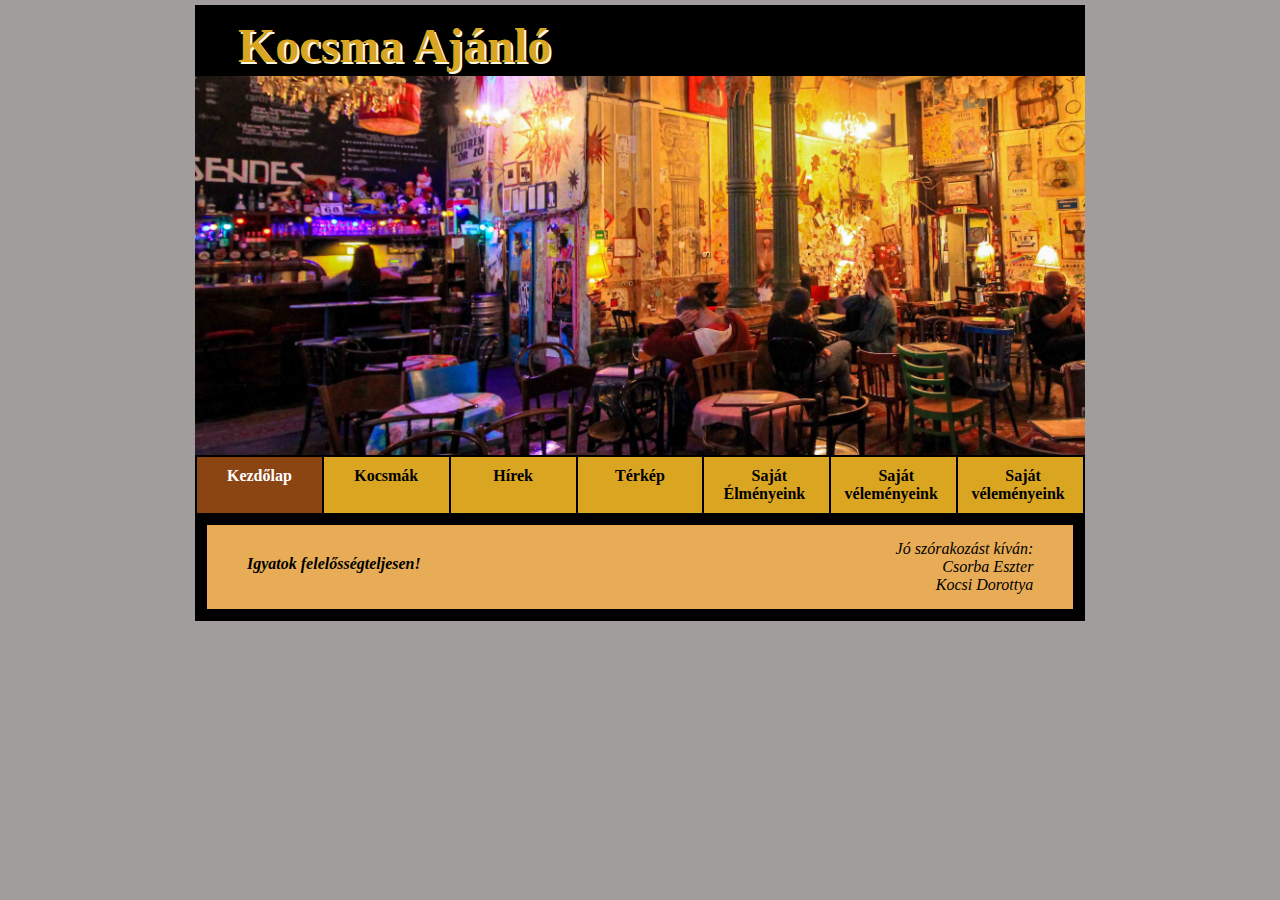
==== ertekeles.html @ 35cf1c26 "szerkesztes" ====
<!DOCTYPE html>
<html lang="en">
<head>
    <meta charset="UTF-8" />
    <meta name="description" content="Kocsma Ajánló" />
    <meta name="keywords" content="kocsma, ajánló, móka, kacagás, társaság, szórakozás" />
    <meta name="author" content="Csorba Eszter, Kocsi Dorottya" />
    <meta name="viewport" content="width=device-width, initial-scale=1.0" />
    <title>Csorba Eszter, Kocsi Dorottya</title>
    <link rel="stylesheet" href="stilus.css" />
    
    <link rel="stylesheet" href="https://cdnjs.cloudflare.com/ajax/libs/font-awesome/4.7.0/css/font-awesome.min.css">
</head>
    <body>
        <main>
            <header>
                <div class="cimKezdolap">
                    
                    <h1>Kocsma Ajánló</h1>
                    
                </div>
                
            </header>

            <nav>
                <ul>
                    <li class="szines">
                        <a href="index.html" class="szines">Kezdőlap</a>
                    </li>
                    <li>
                        <a href="kocsmak.html">Kocsmák</a>
                    </li>
                    <li>
                        <a href="hirek.html">Hírek</a>
                    </li>
                    <li>
                        <a href="terkep.html">Térkép</a>
                    </li>
                    <li>
                        <a href="sajatelmeny.html">Saját Élményeink</a>
                    </li>
                    <li>
                        <a href="foglalas.html">Saját véleményeink</a>
                    </li>
                    <li>
                        <a href="ertekeles.html">Saját véleményeink</a>
                    </li>
                </ul>
            </nav>
            <footer>
                <div class="footerDivje">
                    <div class="footerBD">
                        <p class="footerB">Igyatok felelősségteljesen!</p>
                    </div>
                    <div class="footerJD">
                        <p class="footerJ">Jó szórakozást kíván: </p>
                        <p class="footerJ">Csorba Eszter</p>
                        <p class="footerJ">Kocsi Dorottya</p>
                    </div>
                </div>
            </footer>
    
        </main>
    </body>
    
    </html>
---- stilus.css ----
/* eszti */
/* KEZDŐLAP*/

* {
    margin: 0;
    padding: 0px;
    box-sizing: border-box;

}

body {
    background-size: cover;
}

/*headerhez tartozó: */
header {
    background-image: url("CsendesLetteremVintageBarCafé3.jpg");
    height: 50vh;
    background-size: cover;
    margin: 0px;
    padding: 0%;
}

.cimKezdolap {
    text-align: justify;
    color: #DAA520;
    text-shadow: 2px 2px #FFF8DC;
    background-color: black;
    padding: 3px;
    font-size: 150%;
    margin: 0px;
}

.cimKezdolap h1 {
    padding-left: 40px;
    padding-bottom: 0px;
    margin-bottom: 0px;
    padding-top: 10px;
}

/*menü: */
nav ul {
    list-style-type: none;
    padding: 0;
    margin: 0;
    display: grid;
    grid-template-columns: 1fr 1fr 1fr 1fr 1fr 1fr 1fr;
    border-left: 2px solid black;
    border-bottom: 2px solid black;
    border-top: 2px solid black;
    gap: 0px;
}

nav ul li {
    padding: 10px;
    background-color: #DAA520;
    text-align: center;
    border-right: 2px solid black;
    transition: background-color 0.3s;
}

nav ul a {
    text-decoration: none;
    color: black;
    transition: color 0.3s;
    padding: 5px;
    font-weight: bold;
}

nav li:hover {
    background-color: #8B4513;

}

nav li:hover a {
    color: white;
}

nav li.szines {
    background-color: #8B4513;

}

nav a.szines {
    color: white;
}

/*grid-areak: */
main {
    display: grid;
    grid-template-columns: 4fr 2fr;
    grid-template-areas:
        "h h h"
        "n n n"
        "a a j"
        "f f f";
}

header {
    grid-area: h;
}

article {
    grid-area: a;
}

nav {
    grid-area: n;
}

footer {
    grid-area: f;
}

aside {
    grid-area: j;
}

/* article: */
.figyelem {
    text-align: justify;
    text-align: center;
    background-color: #de4035;
    padding: 10px;
    border-radius: 20px;
    margin-left: 40px;
    margin-right: 40px;
    margin-bottom: 20px;

}

article {
    background-color: black;
    text-align: justify;
    border-left: 2px solid black;
    background-size: cover;

}

.articleDivje {
    background-color: #FFE4C4;
    padding: 20px;
    padding-right: 25px;
    margin-left: 10px;
    margin-top: 10px;
    max-width: 800px;
    
}

.bemutatkozas {
    padding-left: 10px;
    padding-bottom: 20px;
    padding-top: 30px;
    
}
.bemutatkozas p{
    font-style: normal;
}

.bemutatkozasfelsorolas {
    padding-top: 20px;
    list-style-type: circle;
    padding-left: 40px;
    padding-bottom: 30px;

}

.spanBemutFels {
    font-weight: 800;
}

.spanFigyelNe {
    text-decoration: underline;
}
.hogymiert {
    font-style: italic;
}

.bemutatkozasfelsorolas li {
    padding: 4px;
}

/* aside: */
aside {
    background-color: black;
    border-right: 2px solid black;
    padding: 5px;
    max-width: 330px;
    margin: 0 auto;
}

.asideDivje {
    background-color: #e8ac56;
    padding-top: 20px;
    padding-left: 8px;
    padding-right: 8px;
    margin: 3px;

}

.kezdolapKocsmaKep {
    width: 100%;

}
.torlesKezdolap {
    clear: both;
}
.kezdolapKocsmaKepHelye {
    padding-bottom: 10px;
}

.asideDivje ul {
    list-style-type: circle;
    padding-left: 40px;
    padding-bottom: 10px;
}
.asideDivje li {
    padding: 4px;
    font-style: italic;
}

.tablazatosertekeles {
    padding-top: 20px;
    padding-bottom: 36px;
}

/* TÁBLÁZAT: */
table {
    font-size: 80%;
    padding-top: 30px;
    border-collapse: collapse;
    width: 100%;
    color: white;
    margin-top: 25px;
}

td, th {
    border-right: 1px solid white;
    padding: 6px;
    vertical-align: middle;
    text-align: center;

}

th:first-child, td:first-child, tr:first-child th, tr:first-child td {
    background-color: black;
}
th:last-child, td:last-child {
    border-right: none;
}
tr:last-child td {
    border: 2px solid white;
}
tr:first-child {
    border-bottom: 1px solid white;
}

tr:nth-child(even) {
    background-color: rgb(40, 37, 37);
    border-top: 1px solid rgb(40, 37, 37);
    border-bottom: 1px solid rgb(40, 37, 37);
}
tr:nth-child(odd) {
    background-color: rgb(72, 68, 68);
}

/*footer: */
footer {
    background-color: black;
    border-bottom: 2px solid black;
    border-left: 2px solid black;
    border-right: 2px solid black;
}

.footerDivje {
    background-color: #e8ac56;
    margin: 10px;
    color: black;
    overflow: hidden;
}

.footerBD {
    text-align: left;
    padding: 30px 20px 20px 40px;
    float: left;
}
.footerJD {
    padding: 10px;
    text-align: right;
    margin: 5px;
    width: 96%;
}

.footerB {
    font-weight: 800;
    text-decoration: 2px dashed black;
}

/* HÍREK */

.articleHirek {
    background-color: black;
    text-align: justify;
    border-left: 2px solid black;
    background-size: cover;

    margin: 0 auto;

}

.hirekArticleDivje {
    margin: 10px;
    padding: 5px;
    background-image: url("hatterF2.jpg");

}

.hirekCim {
    margin: 0px;
    background-color: #FFE4C4;
    padding: 20px;

}
.hirekCim p {
    text-indent: 50px;
}

.hirekGrid {
    display: grid;
    grid-template-columns: 1fr 1fr;
}

.hir1 {
    border-radius: 2px;
    margin: 30px 20px 30px 20px;
    background-color: #FFE4C4;
    padding: 20px;
    float: left;
    width: 90%;

}
.hir2 {
    border-radius: 2px;
    margin: 30px 20px 30px 20px;
    background-color: #FFE4C4;
    padding: 20px;
    float: right;
    width: 90%;

}
.hir3 {
    border-radius: 2px;
    margin: 30px 20px 30px 20px;
    background-color: #FFE4C4;
    padding: 20px;
    float: left;
    width: 90%;

}
.hir4 {
    border-radius: 2px;
    margin: 30px 20px 30px 20px;
    background-color: #FFE4C4;
    padding: 20px;
    float: right;
    width: 90%;

}
.hir5 {
    border-radius: 2px;
    margin: 30px 20px 30px 20px;
    background-color: #FFE4C4;
    padding: 20px;
    float: left;
    width: 90%;

}
.hir6 {
    border-radius: 2px;
    margin: 30px 20px 30px 20px;
    background-color: #FFE4C4;
    padding: 20px;
    float: right;
    width: 90%;
}

.hir1 h4 {
    text-align: center;
    padding: 5px;
    border: 1px groove black;
    border-radius: 5px;
    background-color: #8B4513;
    color: white;
}
.hir1 p {
    padding-top: 15px;
    text-align: justify;
    font-style: normal;

}

.hirekDatum {
    padding-top: 15px;
    text-align: justify;
}

.hir2 h4 {
    text-align: center;
    padding: 5px;
    border: 1px groove black;
    border-radius: 5px;
    background-color: #8B4513;
    color: white;
}
.hir2 p {
    padding-top: 15px;
    text-align: justify;
    font-style: normal;
}

.hir3 h4 {
    text-align: center;
    padding: 5px;
    border: 1px groove black;
    border-radius: 5px;
    background-color: #8B4513;
    color: white;
}
.hir3 p {
    padding-top: 15px;
    text-align: justify;
    font-style: normal;
}

.hir4 h4 {
    text-align: center;
    padding: 5px;
    border: 1px groove black;
    border-radius: 5px;
    background-color: #8B4513;
    color: white;
}
.hir4 p {
    padding-top: 15px;
    text-align: justify;
    font-style: normal;
}

.hir5 h4 {
    text-align: center;
    padding: 5px;
    border: 1px groove black;
    border-radius: 5px;
    background-color: #8B4513;
    color: white;
}
.hir5 p {
    padding-top: 15px;
    text-align: justify;
    font-style: normal;
}

.hir6 h4 {
    text-align: center;
    padding: 5px;
    border: 1px groove black;
    border-radius: 5px;
    background-color: #8B4513;
    color: white;
}
.hir6 p {
    padding-top: 15px;
    text-align: justify;
    font-style: normal;
}



/* /eszti */


/* dorka */
/* kocsma oldal */

body {
    width: 90%;
    max-width: 900px;
    margin: auto;
    padding: 5px;
    background-color: rgb(162, 157, 157);
    font-family: Cambria, Cochin, Georgia, Times, 'Times New Roman', serif;

}

.kocsma {
    border: 5px solid black;
    margin-top: 15px;
    margin-bottom: 15px;
    padding: 5px;
    overflow-x: auto;
}

.kocsma .kepek {
    display: flex;
    flex-wrap: nowrap;
    justify-content: flex-start;
    gap: 5px;

}

.kocsma .kepek img {
    flex-shrink: 0;
    width: 19.5%;
    height: auto;
}

.kocsma p {
    text-align: left;
    width: 100%;
    padding-top: 5px;
    padding-bottom: 5px;
    margin: 0;
    line-height: 1.5;
    white-space: pre-line;
    padding: 10px;
    font-weight: bold;
    font-style: italic;
    color: white;
}

.kocsma h2 {
    color: white;

}

footer {
    background-color: black;
    border-bottom: 2px solid black;
    border-left: 2px solid black;
    border-right: 2px solid black;
}

.footerDivje {
    background-color: #e8ac56;
    margin: 10px;
    color: black;
    overflow: hidden;
}

.footerBD {
    text-align: left;
    padding: 30px 20px 20px 40px;
    float: left;
}

.footerJD {
    padding: 10px;
    text-align: right;
    margin: 5px;
    width: 96%;
}

.footerB {
    font-weight: 800;
    text-decoration: 2px dashed black;
}


/* terkep */
.terkepArticleDiv {
    margin: 5px;
    padding: 10px;

}

.terkepCim {
    margin: 5px;
    background-color: #FFE4C4;
    padding: 20px;
}

h2 {
    margin-bottom: 5px;
}

p {
    font-style: italic;
}

.terkepHelyek a {
    color: black;
    text-decoration: none;
    font-weight: bold;
}

.magterkep {
    margin: 5px;
    background-color: #FFE4C4;
    padding: 20px;
    transition: background-color 0.3s;
}

.wwclubterkep {
    margin: 5px;
    background-color: #FFE4C4;
    padding: 20px;
    transition: background-color 0.3s;
}

.fahazterkep {
    margin: 5px;
    background-color: #FFE4C4;
    padding: 20px;
    transition: background-color 0.3s;
}

.grundterkep {
    margin: 5px;
    background-color: #FFE4C4;
    padding: 20px;
    transition: background-color 0.3s;
}

.magterkep:hover {
    background-color: #8B4513;
}
.wwclubterkep:hover {
    background-color: #8B4513;
}
.fahazterkep:hover {
    background-color: #8B4513;
}
.grundterkep:hover {
    background-color: #8B4513;
}

.magterkep:hover a {
    color: white;
}
.wwclubterkep:hover a {
    color: white;
}
.fahazterkep:hover a {
    color: white;
}
.grundterkep:hover a {
    color: white;
}


.terkepHelyek img {
    width: 19.5%;
    height: auto;
    border-radius: 8px;
    margin-top: 10px;
    display: block;
    margin: 0 auto;
    margin-bottom: 10px;
}

.terkepHelyek {
    display: grid;
    grid-template-columns: repeat(4, 1fr);
    gap: 10px;
    justify-content: center;
    align-items: center;
    padding: 20px;
}

.terkepHelyek div {
    text-align: center;
}

.terkepHelyek img {
    width: 150px;
    height: auto;
    border-radius: 8px;
}

.terkepHelyek a {
    margin-top: 10px;
}

.terkepHelyek a img {
    display: block;
    margin: 0 auto;
}








@media only screen and (max-width: 450px) {
    
    body,
    main {
        font-size: 12px;

        background-size: cover;
        width: 100%;
    }

    main {
        grid-template-columns: 1fr;
        grid-template-areas:
            "h"
            "n"
            "a"
            "j"
            "f";
    }

    nav ul {

        grid-template-columns: 1fr;
        gap: 5px;
        list-style-type: none;
        text-align: center;
    }

    .hirekGrid {
        display: grid;
        grid-template-columns: 1fr;
    }

    aside {
        max-width: 380px;
    }

    header {
        height: 30vh;
    }
    .articleDivje{
        margin-right: 10px;
    }
    .terkepHelyek{
        display: grid;
        grid-template-columns: 1fr;
    }
  
}

/* sajat elmenyek*/
.Magdiv {
    margin: 5px;
    background-color: #FFE4C4;
    padding: 20px;
    text-align: center;
    margin-top: 15px;
    margin-left:15px;
    margin-right:15px;
}

.Dorkadivje {
    margin: 5px;
    background-color: white;
    padding: 20px;
    border: 2px solid black;
    width: 100%;
    height: 100%;
    margin-bottom: 10px;
    margin-top: 5px;
    font-size: 12px;
    display: flex;
    flex-direction: row-reverse; 
    align-items: center;

}

.Dorkafejdiv {
    margin: 5px;
    background-image:url(dorka_feje.jpg);
    padding: 20px;
    border: 2px solid black;
    width: 80px;
    height: 60px;
    box-sizing: border-box;
}

.Esztidivje {
    margin: 5px;
    background-color: white;
    padding: 20px;
    border: 2px solid black;
    display: flex;
    justify-content: flex-end;
    width: 100%;
    height: 100%;
    margin-left: auto;
    margin-top: 10px;
    font-size: 12px;
}

.Esztifejdiv {
    margin: 5px;
    background-image:url(eszti_feje.JPG);
    padding: 20px;
    border: 2px solid black;
    width: 90px;
    height: 60px;
    box-sizing: border-box;
}

.WWdiv {
    margin: 5px;
    background-color: #FFE4C4;
    padding: 20px;
    text-align: center;
    margin-top: 15px;
    margin-left:15px;
    margin-right:15px;
}

.Fahazdiv{
    margin: 5px;
    background-color: #FFE4C4;
    padding: 20px;
    text-align: center;
    margin-top: 15px;
    margin-left:15px;
    margin-right:15px;
}
.Grunddiv{
    margin: 5px;
    background-color: #FFE4C4;
    padding: 20px;
    text-align: center; 
    margin-top: 15px;
    margin-left:15px;
    margin-right:15px;
}



/* MOBIL NÉZET */


@media only screen and (max-width: 450px) {

    body, main {
        font-size: 12px;

        background-size: cover;
        width: 100%;
    }

    main {
        grid-template-columns: 1fr;
        grid-template-areas:
            "h"
            "n"
            "a"
            "j"
            "f";
    }

    nav ul {
        
        grid-template-columns: 1fr;
        gap: 0px;
        list-style-type: none;
        text-align: center;
    }
    nav li{
        border-top: 3px solid black;
    }
    
    .hirekGrid {
        display: grid;
        grid-template-columns: 1fr;
    }

    aside {
        max-width: 380px;
    }

    header {
        height: 30vh;
    }
    .articleDivje{
        margin-right: 10px;
    }

    .terkepHelyek{
        display: grid;
        grid-template-columns: 1fr;
    }

    footer {
        text-align: left;
        float: left;
    }

    .Dorkadivje{
        width: 100%;
        height: 100%;
    }
    .Esztidivje{
        width: 100%;
        height: 100%;
    }

}




/*TABLET nézet*/
@media only screen and (max-width: 700px) {
    body, main {
        
        font-size: 12px;

        background-size: cover;
        width: 100%;
    }

    main {
        grid-template-columns: 1fr;
        grid-template-areas:
            "h h"
            "n n"
            "a a"
            "j j"
            "f f";
    
  }
    nav ul {
        grid-template-columns: 1fr;
        gap: 0px;
        list-style-type: none;
        text-align: center;
        
}
    nav li{
        border-top: 3px solid black;
    }

    .hirekGrid {
        display: grid;
        grid-template-columns: 1fr;
}

    aside {
        max-width: 420px;
    }

    .articleDivje{
        margin-right: 10px;
    }

    .terkepHelyek{
        display: grid;
        grid-template-columns: 1fr;
    }

    .Dorkadivje{
        width: 100%;
        height: 100%;
    }
    .Esztidivje{
        width: 100%;
        height: 100%;
    }
}
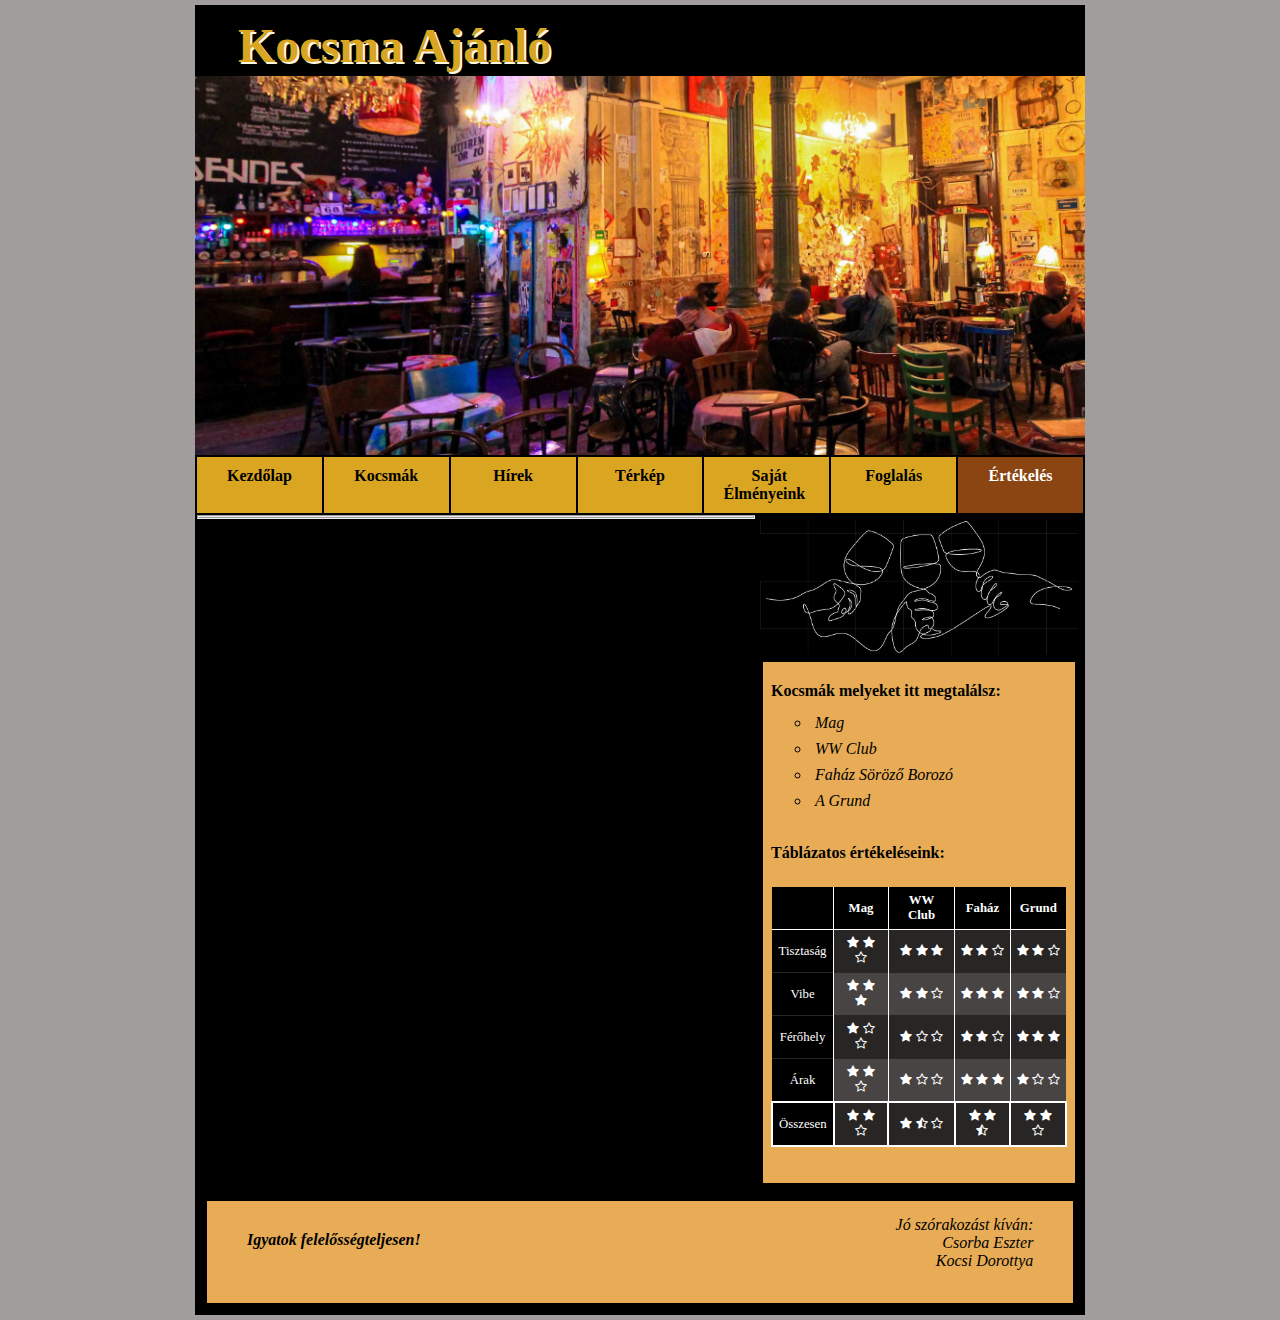
==== commit cf4841e4: "javit" ====
--- a/ertekeles.html
+++ b/ertekeles.html
@@ -24,29 +24,186 @@
 
             <nav>
                 <ul>
+                    <li>
+                        <a href="index.html">Kezdőlap</a>
+                    </li>
+                    <li>
+                        <a href="kocsmak.html">Kocsmák</a>
+                    </li>
+                    <li>
+                        <a href="hirek.html">Hírek</a>
+                    </li>
+                    <li>
+                        <a href="terkep.html">Térkép</a>
+                    </li>
+                    <li>
+                        <a href="sajatelmeny.html">Saját Élményeink</a>
+                    </li>
+                    <li>
+                        <a href="foglalas.html">Foglalás</a>
+                    </li>
                     <li class="szines">
-                        <a href="index.html" class="szines">Kezdőlap</a>
-                    </li>
-                    <li>
-                        <a href="kocsmak.html">Kocsmák</a>
-                    </li>
-                    <li>
-                        <a href="hirek.html">Hírek</a>
-                    </li>
-                    <li>
-                        <a href="terkep.html">Térkép</a>
-                    </li>
-                    <li>
-                        <a href="sajatelmeny.html">Saját Élményeink</a>
-                    </li>
-                    <li>
-                        <a href="foglalas.html">Saját véleményeink</a>
-                    </li>
-                    <li>
-                        <a href="ertekeles.html">Saját véleményeink</a>
+                        <a href="ertekeles.html" class="szines">Értékelés</a>
                     </li>
                 </ul>
             </nav>
+
+            <article>
+                <fieldset>
+                    
+                </fieldset>
+
+            </article>
+            
+            <aside>
+                <div class="asideKep">
+                    <img src="clink2F2.jpg" alt="A képen két borosüveg látható melyek koccintanak" class="kezdolapKocsmaKep">
+                    <br class="torlesKezdolap">
+                </div>
+                <div class="asideDivje"> 
+                    <div class="kezdolapKocsmaKepHelye">            
+                        <h4>Kocsmák melyeket itt megtalálsz:</h4>   
+                    </div>
+                    <div class="kezdolapKocsmakFelsorolas"> 
+                        <ul>
+                            <li>Mag</li>
+                            <li>WW Club</li>
+                            <li>Faház Söröző Borozó</li>
+                            <li>A Grund</li>
+                        </ul>
+                    </div>
+                    
+                    <div class="tablazatosertekeles">
+                        <h4>Táblázatos értékeléseink:</h4>
+                        <table>
+                            <tr>
+                                <th>&nbsp;</th>
+                                <th>Mag</th>
+                                <th>WW Club</th>
+                                <th>Faház</th>
+                                <th>Grund</th>
+                            </tr>
+                            <tr>
+                                <td>Tisztaság</td>
+                                <td>
+                                    <i class="fa fa-star"></i>
+                                    <i class="fa fa-star"></i>
+                                    <i class="fa fa-star-o"></i>
+                                </td>
+                                <td>
+                                    <i class="fa fa-star"></i>
+                                    <i class="fa fa-star"></i>
+                                    <i class="fa fa-star"></i>
+                                </td>
+                                <td>
+                                    <i class="fa fa-star"></i>
+                                    <i class="fa fa-star"></i>
+                                    <i class="fa fa-star-o"></i>
+                                </td>
+                                <td>
+                                    <i class="fa fa-star"></i>
+                                    <i class="fa fa-star"></i>
+                                    <i class="fa fa-star-o"></i>
+                                </td>
+                            </tr>
+                            <tr>
+                                <td>Vibe</td>
+                                <td>
+                                    <i class="fa fa-star"></i>
+                                    <i class="fa fa-star"></i>
+                                    <i class="fa fa-star"></i>
+                                </td>                       
+                                <td>
+                                    <i class="fa fa-star"></i>
+                                    <i class="fa fa-star"></i>
+                                    <i class="fa fa-star-o"></i>
+                                </td>
+                                <td>
+                                    <i class="fa fa-star"></i>
+                                    <i class="fa fa-star"></i>
+                                    <i class="fa fa-star"></i>
+                                </td>
+                                <td>
+                                    <i class="fa fa-star"></i>
+                                    <i class="fa fa-star"></i>
+                                    <i class="fa fa-star-o"></i>
+                                </td>
+                            </tr>
+                            <tr>
+                                <td>Férőhely</td>
+                                <td>
+                                    <i class="fa fa-star"></i>
+                                    <i class="fa fa-star-o"></i>
+                                    <i class="fa fa-star-o"></i>
+                                </td>                     
+                                <td>
+                                    <i class="fa fa-star"></i>
+                                    <i class="fa fa-star-o"></i>
+                                    <i class="fa fa-star-o"></i>
+                                </td>
+                                <td>
+                                    <i class="fa fa-star"></i>
+                                    <i class="fa fa-star"></i>
+                                    <i class="fa fa-star-o"></i>
+                                </td>
+                                <td>
+                                    <i class="fa fa-star"></i>
+                                    <i class="fa fa-star"></i>
+                                    <i class="fa fa-star"></i>
+                                </td>
+                            </tr>
+                            <tr>
+                                <td>Árak</td>
+                                <td>
+                                    <i class="fa fa-star"></i>
+                                    <i class="fa fa-star"></i>
+                                    <i class="fa fa-star-o"></i>
+                                </td>
+                            
+                                <td>
+                                    <i class="fa fa-star"></i>
+                                    <i class="fa fa-star-o"></i>
+                                    <i class="fa fa-star-o"></i>
+                                </td>
+                                <td>
+                                    <i class="fa fa-star"></i>
+                                    <i class="fa fa-star"></i>
+                                    <i class="fa fa-star"></i>
+                                </td>
+                                <td>
+                                    <i class="fa fa-star"></i>
+                                    <i class="fa fa-star-o"></i>
+                                    <i class="fa fa-star-o"></i>
+                                </td>
+                            </tr>
+                            <tr>
+                                <td>Összesen</td>
+                                <td>
+                                    <i class="fa fa-star"></i>
+                                    <i class="fa fa-star"></i>
+                                    <i class="fa fa-star-o"></i>
+                                </td>                     
+                                <td>
+                                    <i class="fa fa-star"></i>
+                                    <i class="fa fa-star-half-full"></i>
+                                    <i class="fa fa-star-o"></i>
+                                </td>
+                                <td>
+                                    <i class="fa fa-star"></i>
+                                    <i class="fa fa-star"></i>
+                                    <i class="fa fa-star-half-full"></i>
+                                </td>
+                                <td>
+                                    <i class="fa fa-star"></i>
+                                    <i class="fa fa-star"></i>
+                                    <i class="fa fa-star-o"></i>
+                                </td>
+                            </tr>
+                        </table>
+                    </div>
+                </div>
+            </aside>
+
             <footer>
                 <div class="footerDivje">
                     <div class="footerBD">
@@ -57,10 +214,9 @@
                         <p class="footerJ">Csorba Eszter</p>
                         <p class="footerJ">Kocsi Dorottya</p>
                     </div>
+                    <br class="torlesKezdolap">            
                 </div>
             </footer>
-    
         </main>
     </body>
-    
-    </html>+</html>
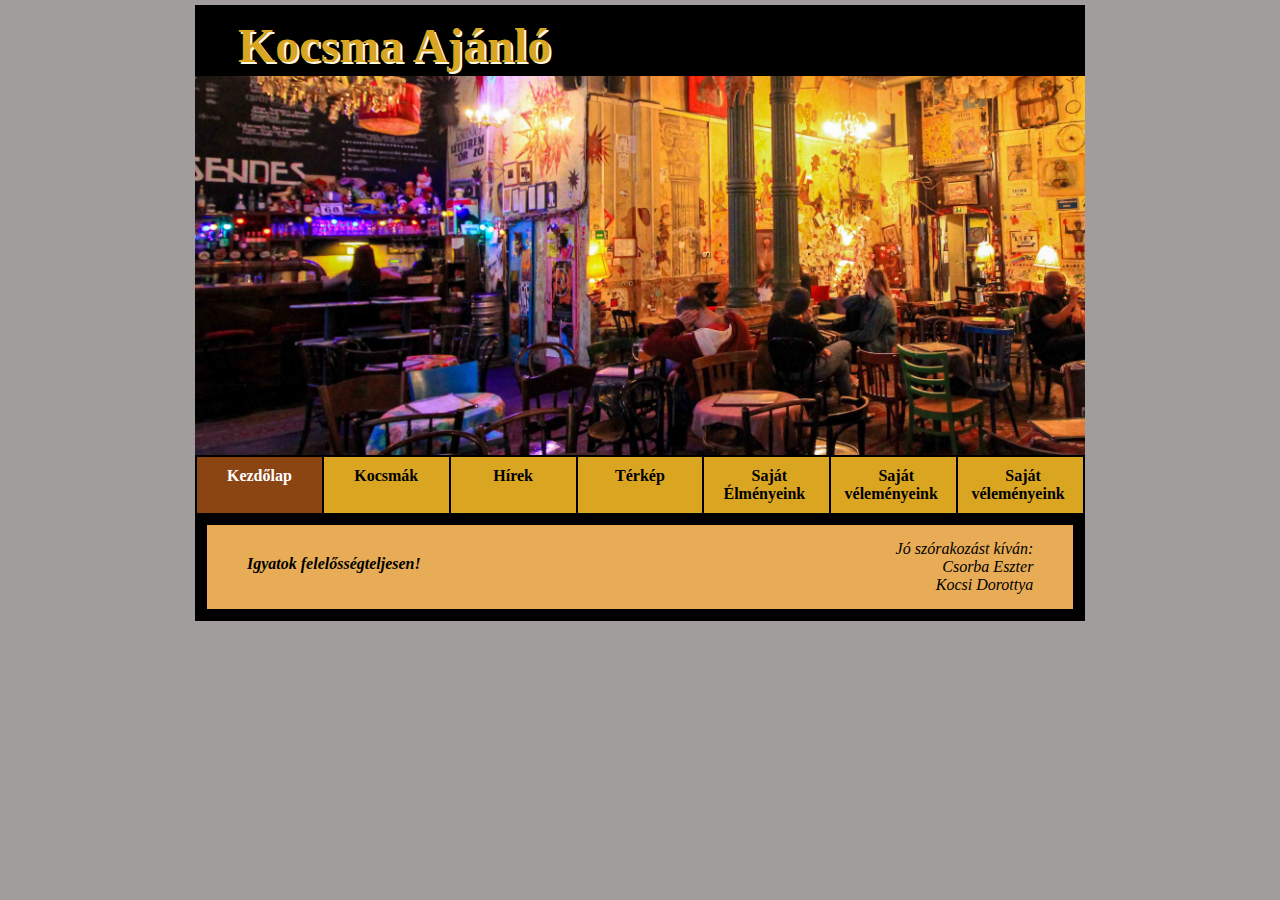
==== commit ad2ec892: "valami" ====
--- a/ertekeles.html
+++ b/ertekeles.html
@@ -24,8 +24,8 @@
 
             <nav>
                 <ul>
-                    <li>
-                        <a href="index.html">Kezdőlap</a>
+                    <li class="szines">
+                        <a href="index.html" class="szines">Kezdőlap</a>
                     </li>
                     <li>
                         <a href="kocsmak.html">Kocsmák</a>
@@ -40,170 +40,13 @@
                         <a href="sajatelmeny.html">Saját Élményeink</a>
                     </li>
                     <li>
-                        <a href="foglalas.html">Foglalás</a>
+                        <a href="foglalas.html">Saját véleményeink</a>
                     </li>
-                    <li class="szines">
-                        <a href="ertekeles.html" class="szines">Értékelés</a>
+                    <li>
+                        <a href="ertekeles.html">Saját véleményeink</a>
                     </li>
                 </ul>
             </nav>
-
-            <article>
-                <fieldset>
-                    
-                </fieldset>
-
-            </article>
-            
-            <aside>
-                <div class="asideKep">
-                    <img src="clink2F2.jpg" alt="A képen két borosüveg látható melyek koccintanak" class="kezdolapKocsmaKep">
-                    <br class="torlesKezdolap">
-                </div>
-                <div class="asideDivje"> 
-                    <div class="kezdolapKocsmaKepHelye">            
-                        <h4>Kocsmák melyeket itt megtalálsz:</h4>   
-                    </div>
-                    <div class="kezdolapKocsmakFelsorolas"> 
-                        <ul>
-                            <li>Mag</li>
-                            <li>WW Club</li>
-                            <li>Faház Söröző Borozó</li>
-                            <li>A Grund</li>
-                        </ul>
-                    </div>
-                    
-                    <div class="tablazatosertekeles">
-                        <h4>Táblázatos értékeléseink:</h4>
-                        <table>
-                            <tr>
-                                <th>&nbsp;</th>
-                                <th>Mag</th>
-                                <th>WW Club</th>
-                                <th>Faház</th>
-                                <th>Grund</th>
-                            </tr>
-                            <tr>
-                                <td>Tisztaság</td>
-                                <td>
-                                    <i class="fa fa-star"></i>
-                                    <i class="fa fa-star"></i>
-                                    <i class="fa fa-star-o"></i>
-                                </td>
-                                <td>
-                                    <i class="fa fa-star"></i>
-                                    <i class="fa fa-star"></i>
-                                    <i class="fa fa-star"></i>
-                                </td>
-                                <td>
-                                    <i class="fa fa-star"></i>
-                                    <i class="fa fa-star"></i>
-                                    <i class="fa fa-star-o"></i>
-                                </td>
-                                <td>
-                                    <i class="fa fa-star"></i>
-                                    <i class="fa fa-star"></i>
-                                    <i class="fa fa-star-o"></i>
-                                </td>
-                            </tr>
-                            <tr>
-                                <td>Vibe</td>
-                                <td>
-                                    <i class="fa fa-star"></i>
-                                    <i class="fa fa-star"></i>
-                                    <i class="fa fa-star"></i>
-                                </td>                       
-                                <td>
-                                    <i class="fa fa-star"></i>
-                                    <i class="fa fa-star"></i>
-                                    <i class="fa fa-star-o"></i>
-                                </td>
-                                <td>
-                                    <i class="fa fa-star"></i>
-                                    <i class="fa fa-star"></i>
-                                    <i class="fa fa-star"></i>
-                                </td>
-                                <td>
-                                    <i class="fa fa-star"></i>
-                                    <i class="fa fa-star"></i>
-                                    <i class="fa fa-star-o"></i>
-                                </td>
-                            </tr>
-                            <tr>
-                                <td>Férőhely</td>
-                                <td>
-                                    <i class="fa fa-star"></i>
-                                    <i class="fa fa-star-o"></i>
-                                    <i class="fa fa-star-o"></i>
-                                </td>                     
-                                <td>
-                                    <i class="fa fa-star"></i>
-                                    <i class="fa fa-star-o"></i>
-                                    <i class="fa fa-star-o"></i>
-                                </td>
-                                <td>
-                                    <i class="fa fa-star"></i>
-                                    <i class="fa fa-star"></i>
-                                    <i class="fa fa-star-o"></i>
-                                </td>
-                                <td>
-                                    <i class="fa fa-star"></i>
-                                    <i class="fa fa-star"></i>
-                                    <i class="fa fa-star"></i>
-                                </td>
-                            </tr>
-                            <tr>
-                                <td>Árak</td>
-                                <td>
-                                    <i class="fa fa-star"></i>
-                                    <i class="fa fa-star"></i>
-                                    <i class="fa fa-star-o"></i>
-                                </td>
-                            
-                                <td>
-                                    <i class="fa fa-star"></i>
-                                    <i class="fa fa-star-o"></i>
-                                    <i class="fa fa-star-o"></i>
-                                </td>
-                                <td>
-                                    <i class="fa fa-star"></i>
-                                    <i class="fa fa-star"></i>
-                                    <i class="fa fa-star"></i>
-                                </td>
-                                <td>
-                                    <i class="fa fa-star"></i>
-                                    <i class="fa fa-star-o"></i>
-                                    <i class="fa fa-star-o"></i>
-                                </td>
-                            </tr>
-                            <tr>
-                                <td>Összesen</td>
-                                <td>
-                                    <i class="fa fa-star"></i>
-                                    <i class="fa fa-star"></i>
-                                    <i class="fa fa-star-o"></i>
-                                </td>                     
-                                <td>
-                                    <i class="fa fa-star"></i>
-                                    <i class="fa fa-star-half-full"></i>
-                                    <i class="fa fa-star-o"></i>
-                                </td>
-                                <td>
-                                    <i class="fa fa-star"></i>
-                                    <i class="fa fa-star"></i>
-                                    <i class="fa fa-star-half-full"></i>
-                                </td>
-                                <td>
-                                    <i class="fa fa-star"></i>
-                                    <i class="fa fa-star"></i>
-                                    <i class="fa fa-star-o"></i>
-                                </td>
-                            </tr>
-                        </table>
-                    </div>
-                </div>
-            </aside>
-
             <footer>
                 <div class="footerDivje">
                     <div class="footerBD">
@@ -214,9 +57,10 @@
                         <p class="footerJ">Csorba Eszter</p>
                         <p class="footerJ">Kocsi Dorottya</p>
                     </div>
-                    <br class="torlesKezdolap">            
                 </div>
             </footer>
+    
         </main>
     </body>
-</html>
+    
+    </html>
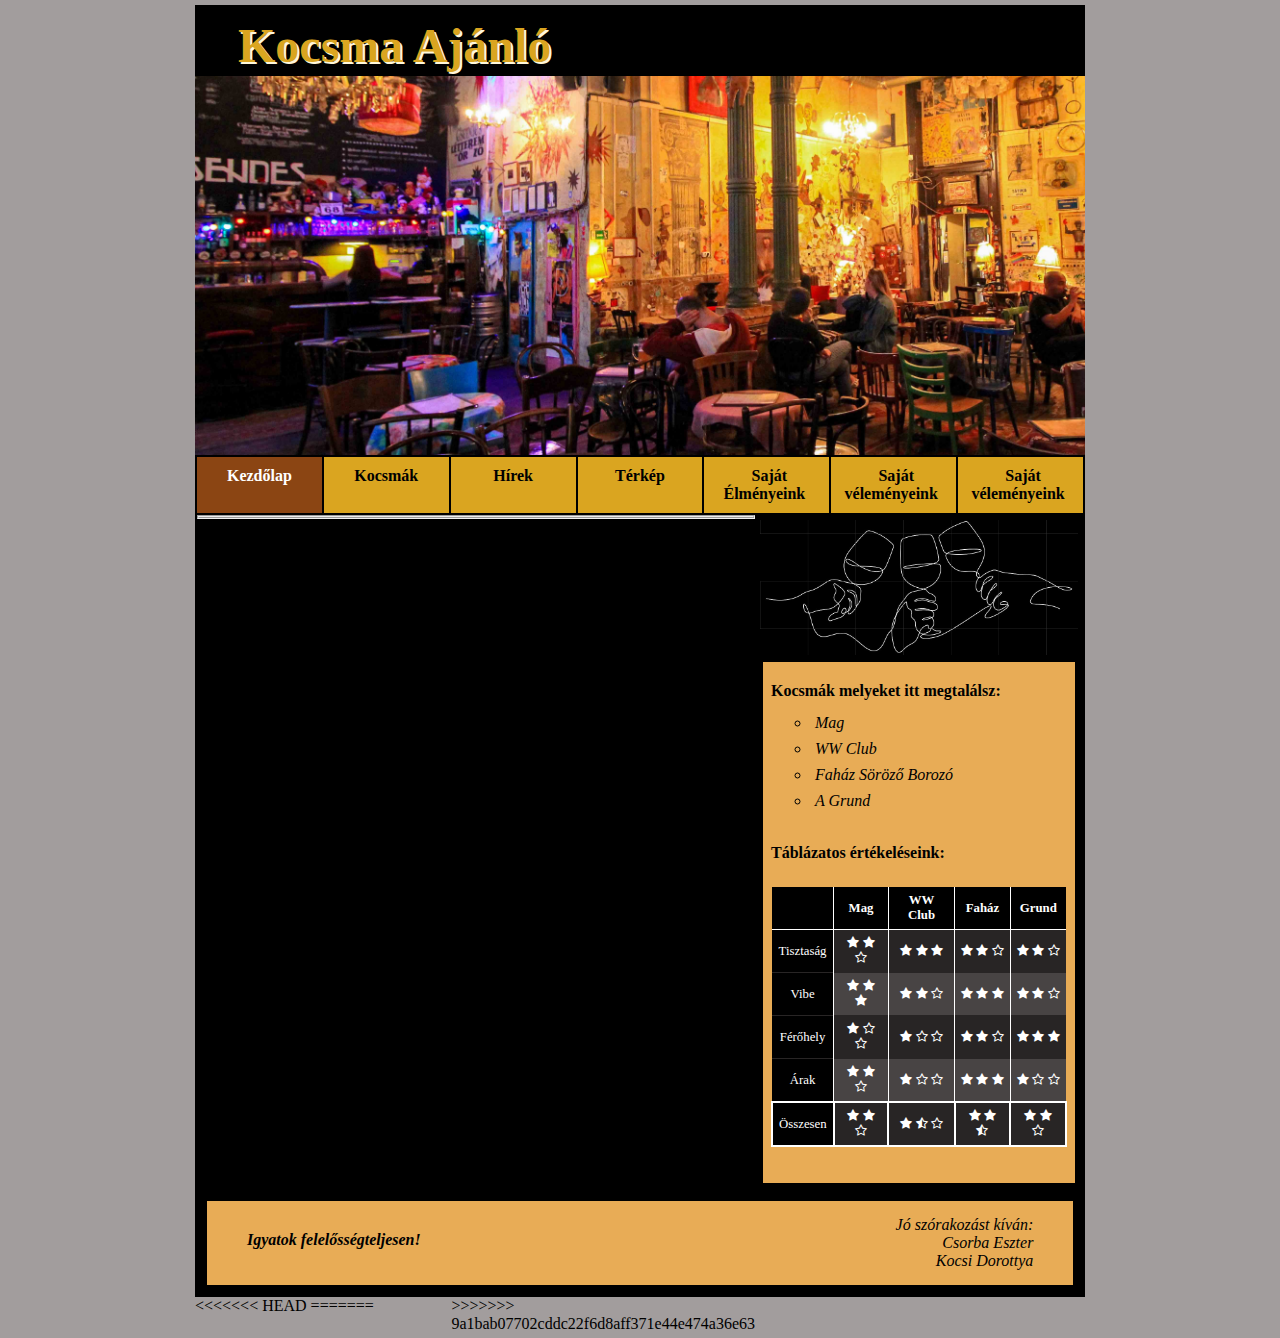
==== commit 9739272b: "Merge branch 'main' of https://github.com/csorbaeszter26/CsorbaEszter_KocsiDorottya" ====
--- a/ertekeles.html
+++ b/ertekeles.html
@@ -8,7 +8,6 @@
     <meta name="viewport" content="width=device-width, initial-scale=1.0" />
     <title>Csorba Eszter, Kocsi Dorottya</title>
     <link rel="stylesheet" href="stilus.css" />
-    
     <link rel="stylesheet" href="https://cdnjs.cloudflare.com/ajax/libs/font-awesome/4.7.0/css/font-awesome.min.css">
 </head>
     <body>
@@ -47,6 +46,167 @@
                     </li>
                 </ul>
             </nav>
+<<<<<<< HEAD
+=======
+
+            <article>
+                <fieldset>
+
+                    
+                </fieldset>
+
+            </article>
+            
+            <aside>
+                <div class="asideKep">
+                    <img src="clink2F2.jpg" alt="A képen két borosüveg látható melyek koccintanak" class="kezdolapKocsmaKep">
+                    <br class="torlesKezdolap">
+                </div>
+                <div class="asideDivje"> 
+                    <div class="kezdolapKocsmaKepHelye">            
+                        <h4>Kocsmák melyeket itt megtalálsz:</h4>   
+                    </div>
+                    <div class="kezdolapKocsmakFelsorolas"> 
+                        <ul>
+                            <li>Mag</li>
+                            <li>WW Club</li>
+                            <li>Faház Söröző Borozó</li>
+                            <li>A Grund</li>
+                        </ul>
+                    </div>
+                    
+                    <div class="tablazatosertekeles">
+                        <h4>Táblázatos értékeléseink:</h4>
+                        <table>
+                            <tr>
+                                <th>&nbsp;</th>
+                                <th>Mag</th>
+                                <th>WW Club</th>
+                                <th>Faház</th>
+                                <th>Grund</th>
+                            </tr>
+                            <tr>
+                                <td>Tisztaság</td>
+                                <td>
+                                    <i class="fa fa-star"></i>
+                                    <i class="fa fa-star"></i>
+                                    <i class="fa fa-star-o"></i>
+                                </td>
+                                <td>
+                                    <i class="fa fa-star"></i>
+                                    <i class="fa fa-star"></i>
+                                    <i class="fa fa-star"></i>
+                                </td>
+                                <td>
+                                    <i class="fa fa-star"></i>
+                                    <i class="fa fa-star"></i>
+                                    <i class="fa fa-star-o"></i>
+                                </td>
+                                <td>
+                                    <i class="fa fa-star"></i>
+                                    <i class="fa fa-star"></i>
+                                    <i class="fa fa-star-o"></i>
+                                </td>
+                            </tr>
+                            <tr>
+                                <td>Vibe</td>
+                                <td>
+                                    <i class="fa fa-star"></i>
+                                    <i class="fa fa-star"></i>
+                                    <i class="fa fa-star"></i>
+                                </td>                       
+                                <td>
+                                    <i class="fa fa-star"></i>
+                                    <i class="fa fa-star"></i>
+                                    <i class="fa fa-star-o"></i>
+                                </td>
+                                <td>
+                                    <i class="fa fa-star"></i>
+                                    <i class="fa fa-star"></i>
+                                    <i class="fa fa-star"></i>
+                                </td>
+                                <td>
+                                    <i class="fa fa-star"></i>
+                                    <i class="fa fa-star"></i>
+                                    <i class="fa fa-star-o"></i>
+                                </td>
+                            </tr>
+                            <tr>
+                                <td>Férőhely</td>
+                                <td>
+                                    <i class="fa fa-star"></i>
+                                    <i class="fa fa-star-o"></i>
+                                    <i class="fa fa-star-o"></i>
+                                </td>                     
+                                <td>
+                                    <i class="fa fa-star"></i>
+                                    <i class="fa fa-star-o"></i>
+                                    <i class="fa fa-star-o"></i>
+                                </td>
+                                <td>
+                                    <i class="fa fa-star"></i>
+                                    <i class="fa fa-star"></i>
+                                    <i class="fa fa-star-o"></i>
+                                </td>
+                                <td>
+                                    <i class="fa fa-star"></i>
+                                    <i class="fa fa-star"></i>
+                                    <i class="fa fa-star"></i>
+                                </td>
+                            </tr>
+                            <tr>
+                                <td>Árak</td>
+                                <td>
+                                    <i class="fa fa-star"></i>
+                                    <i class="fa fa-star"></i>
+                                    <i class="fa fa-star-o"></i>
+                                </td>
+                            
+                                <td>
+                                    <i class="fa fa-star"></i>
+                                    <i class="fa fa-star-o"></i>
+                                    <i class="fa fa-star-o"></i>
+                                </td>
+                                <td>
+                                    <i class="fa fa-star"></i>
+                                    <i class="fa fa-star"></i>
+                                    <i class="fa fa-star"></i>
+                                </td>
+                                <td>
+                                    <i class="fa fa-star"></i>
+                                    <i class="fa fa-star-o"></i>
+                                    <i class="fa fa-star-o"></i>
+                                </td>
+                            </tr>
+                            <tr>
+                                <td>Összesen</td>
+                                <td>
+                                    <i class="fa fa-star"></i>
+                                    <i class="fa fa-star"></i>
+                                    <i class="fa fa-star-o"></i>
+                                </td>                     
+                                <td>
+                                    <i class="fa fa-star"></i>
+                                    <i class="fa fa-star-half-full"></i>
+                                    <i class="fa fa-star-o"></i>
+                                </td>
+                                <td>
+                                    <i class="fa fa-star"></i>
+                                    <i class="fa fa-star"></i>
+                                    <i class="fa fa-star-half-full"></i>
+                                </td>
+                                <td>
+                                    <i class="fa fa-star"></i>
+                                    <i class="fa fa-star"></i>
+                                    <i class="fa fa-star-o"></i>
+                                </td>
+                            </tr>
+                        </table>
+                    </div>
+                </div>
+            </aside>
+
+>>>>>>> 9a1bab07702cddc22f6d8aff371e44e474a36e63
             <footer>
                 <div class="footerDivje">
                     <div class="footerBD">
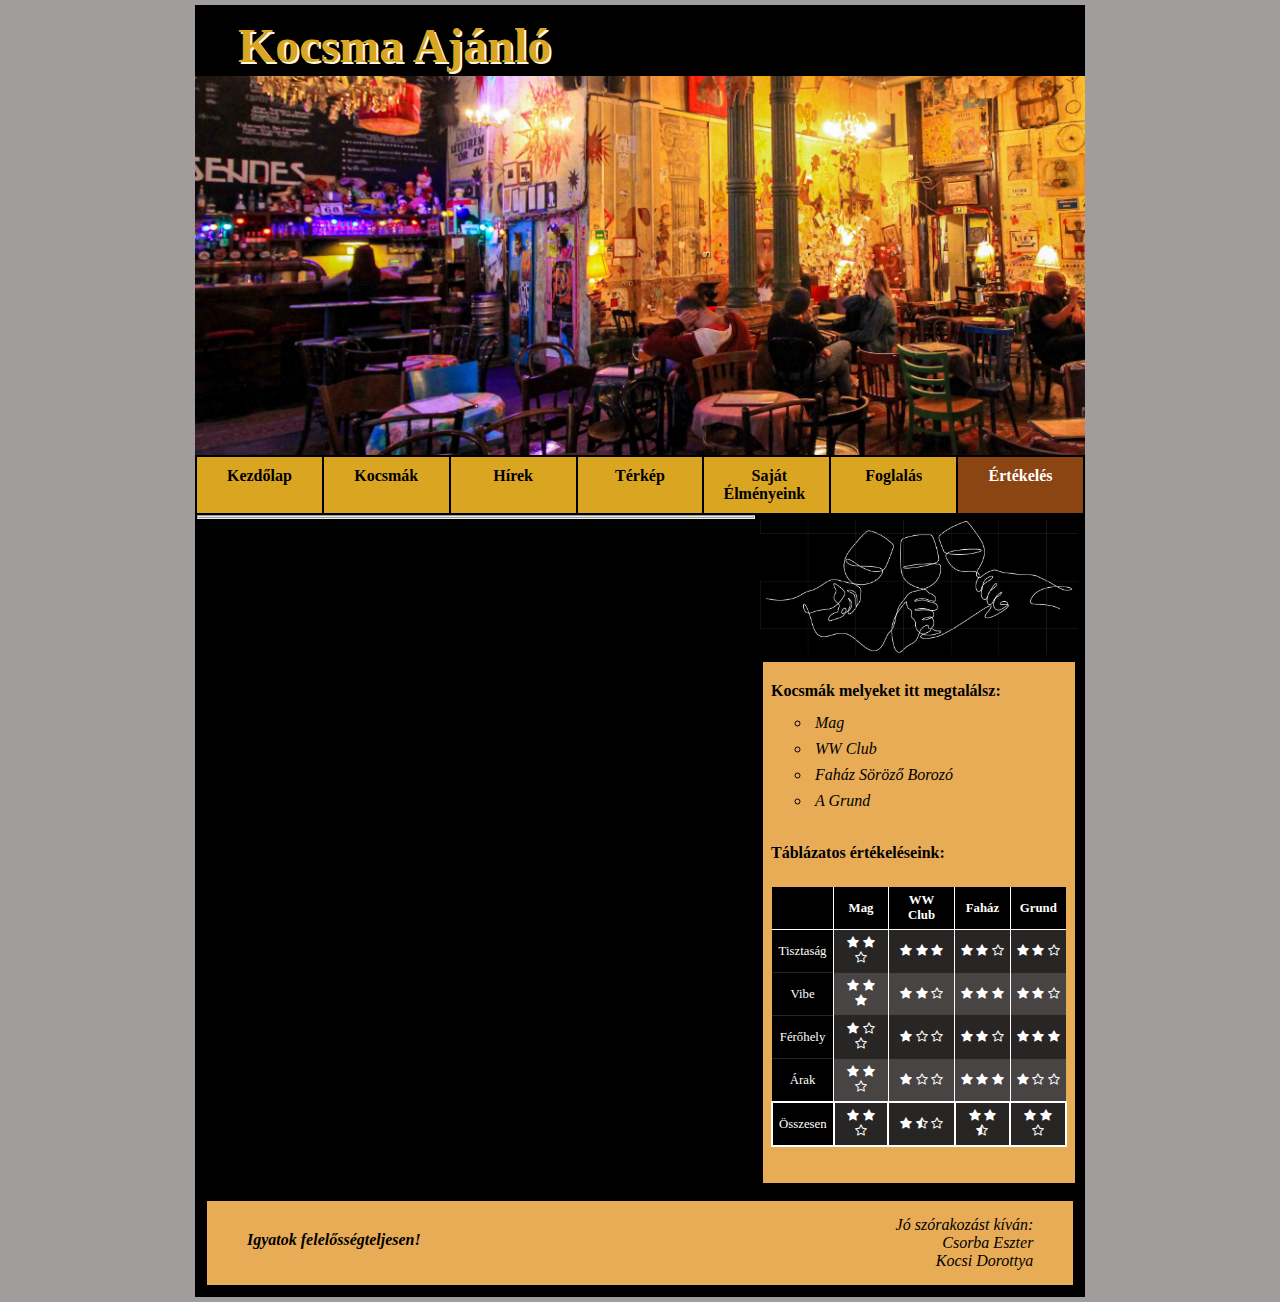
==== commit 95671acf: "javittt" ====
--- a/ertekeles.html
+++ b/ertekeles.html
@@ -23,31 +23,29 @@
 
             <nav>
                 <ul>
+                    <li>
+                        <a href="index.html">Kezdőlap</a>
+                    </li>
+                    <li>
+                        <a href="kocsmak.html">Kocsmák</a>
+                    </li>
+                    <li>
+                        <a href="hirek.html">Hírek</a>
+                    </li>
+                    <li>
+                        <a href="terkep.html">Térkép</a>
+                    </li>
+                    <li>
+                        <a href="sajatelmeny.html">Saját Élményeink</a>
+                    </li>
+                    <li>
+                        <a href="foglalas.html">Foglalás</a>
+                    </li>
                     <li class="szines">
-                        <a href="index.html" class="szines">Kezdőlap</a>
-                    </li>
-                    <li>
-                        <a href="kocsmak.html">Kocsmák</a>
-                    </li>
-                    <li>
-                        <a href="hirek.html">Hírek</a>
-                    </li>
-                    <li>
-                        <a href="terkep.html">Térkép</a>
-                    </li>
-                    <li>
-                        <a href="sajatelmeny.html">Saját Élményeink</a>
-                    </li>
-                    <li>
-                        <a href="foglalas.html">Saját véleményeink</a>
-                    </li>
-                    <li>
-                        <a href="ertekeles.html">Saját véleményeink</a>
+                        <a href="ertekeles.html" class="szines">Értékelés</a>
                     </li>
                 </ul>
             </nav>
-<<<<<<< HEAD
-=======
 
             <article>
                 <fieldset>
@@ -206,7 +204,6 @@
                 </div>
             </aside>
 
->>>>>>> 9a1bab07702cddc22f6d8aff371e44e474a36e63
             <footer>
                 <div class="footerDivje">
                     <div class="footerBD">
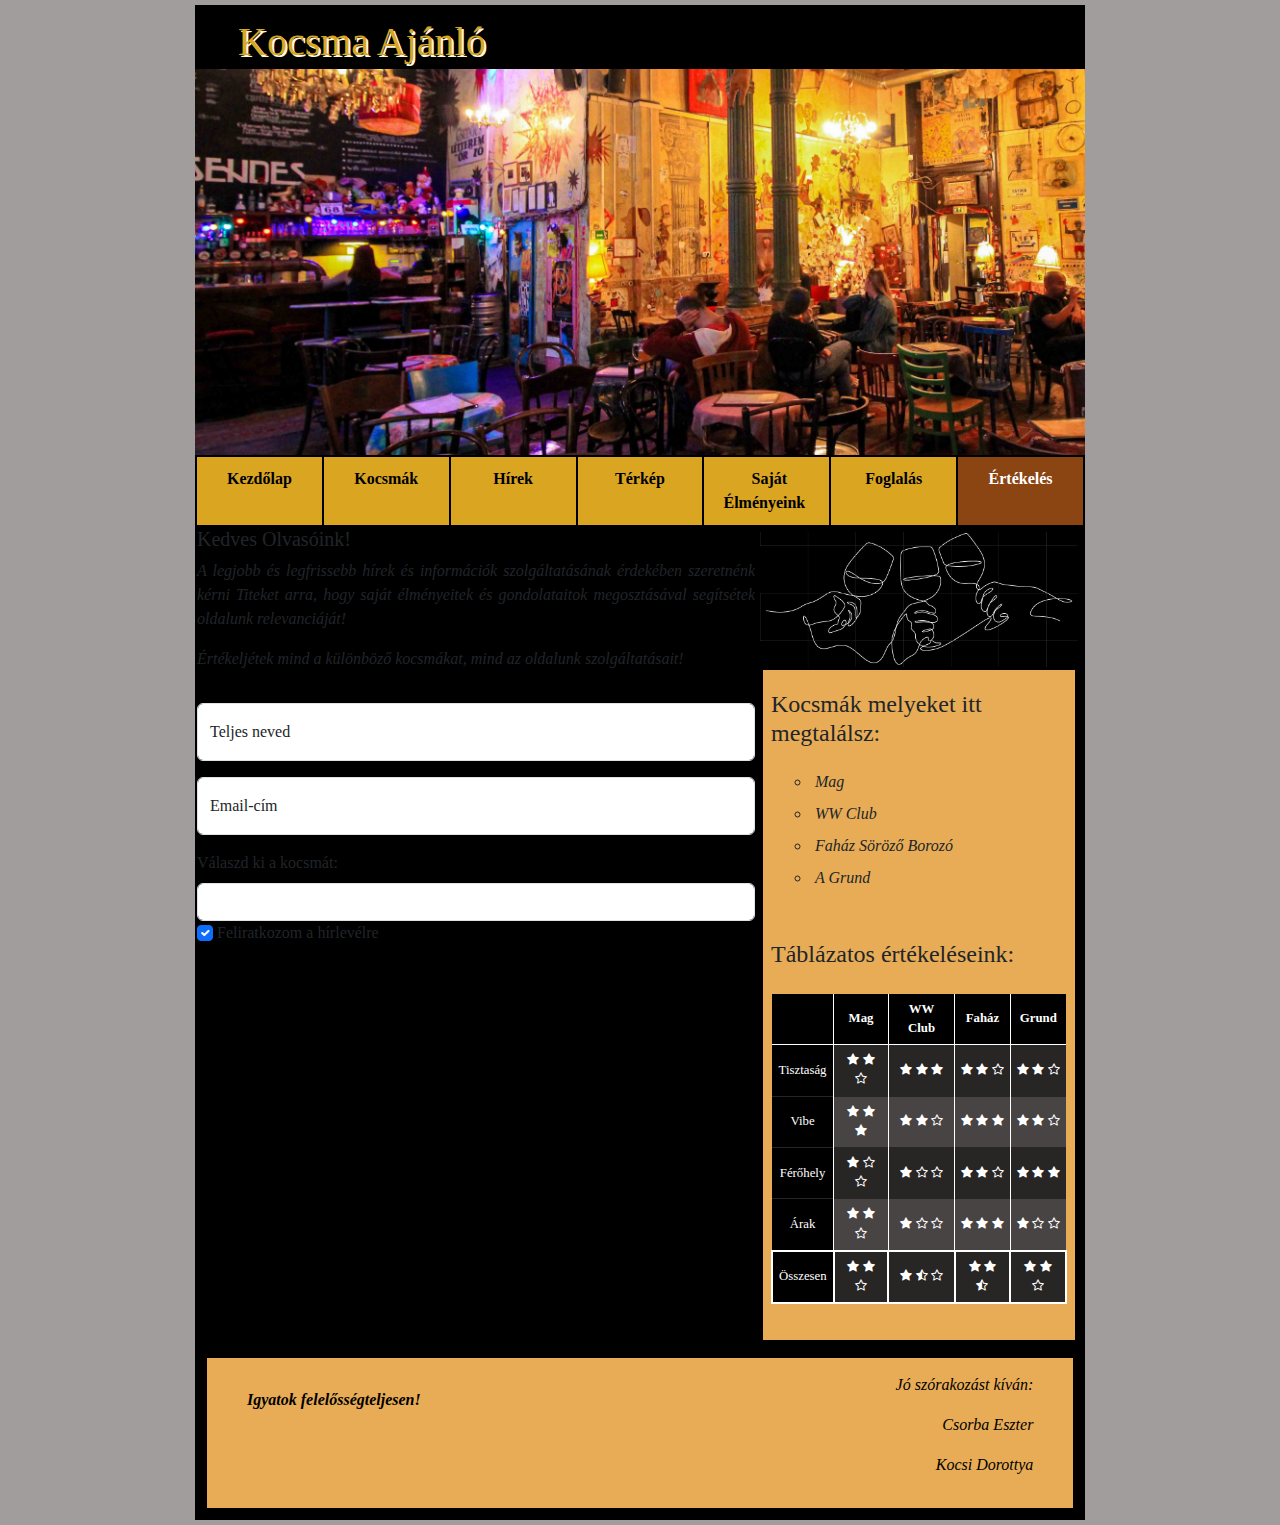
==== commit ab85ca2e: "urlap ertekeles alap" ====
--- a/ertekeles.html
+++ b/ertekeles.html
@@ -7,6 +7,12 @@
     <meta name="author" content="Csorba Eszter, Kocsi Dorottya" />
     <meta name="viewport" content="width=device-width, initial-scale=1.0" />
     <title>Csorba Eszter, Kocsi Dorottya</title>
+    
+    <!-- Latest compiled and minified CSS -->
+    <link href="https://cdn.jsdelivr.net/npm/bootstrap@5.3.2/dist/css/bootstrap.min.css" rel="stylesheet">
+
+    <!-- Latest compiled JavaScript -->
+    <script src="https://cdn.jsdelivr.net/npm/bootstrap@5.3.2/dist/js/bootstrap.bundle.min.js"></script>
     <link rel="stylesheet" href="stilus.css" />
     <link rel="stylesheet" href="https://cdnjs.cloudflare.com/ajax/libs/font-awesome/4.7.0/css/font-awesome.min.css">
 </head>
@@ -48,9 +54,35 @@
             </nav>
 
             <article>
+                <div>
+                    <h5>Kedves Olvasóink!</h5>
+                    <p>A legjobb és legfrissebb hírek és információk szolgáltatásának érdekében szeretnénk kérni Titeket arra, hogy saját élményeitek és gondolataitok megosztásával segítsétek oldalunk relevanciáját!</p>
+                    <p>Értékeljétek mind a különböző kocsmákat, mind az oldalunk szolgáltatásait!</p>
+                </div>
+
                 <fieldset>
-
-                    
+                    <div class="form-floating mb-3 mt-3">
+                        <input type="text" class="form-control" id="nev" placeholder="Írd be a neved..." name="nev">
+                        <label for="nev">Teljes neved</label>
+                      </div>
+                      
+                      <div class="form-floating mt-3 mb-3">
+                        <input type="text" class="form-control" id="email" placeholder="Írd be az e-mail címed..." name="emaill">
+                        <label for="email">Email-cím</label>
+                      </div>
+                    <label for="kocsma" class="form-label">Válaszd ki a kocsmát:</label>
+                    <input class="form-control" list="kocsmak" name="kocsma" id="kocsma">
+                    <datalist id="kocsmak">
+                        <option value="Mag">
+                        <option value="WW Club">
+                        <option value="Faház Söröző Borozó">
+                        <option value="Grund">
+                    </datalist>
+                    <div class="hirlevel">
+                        <input class="form-check-input" type="checkbox" id="check1" name="option1" value="something" checked>
+                        <label class="form-check-label">Feliratkozom a hírlevélre</label>
+                      </div>
+
                 </fieldset>
 
             </article>
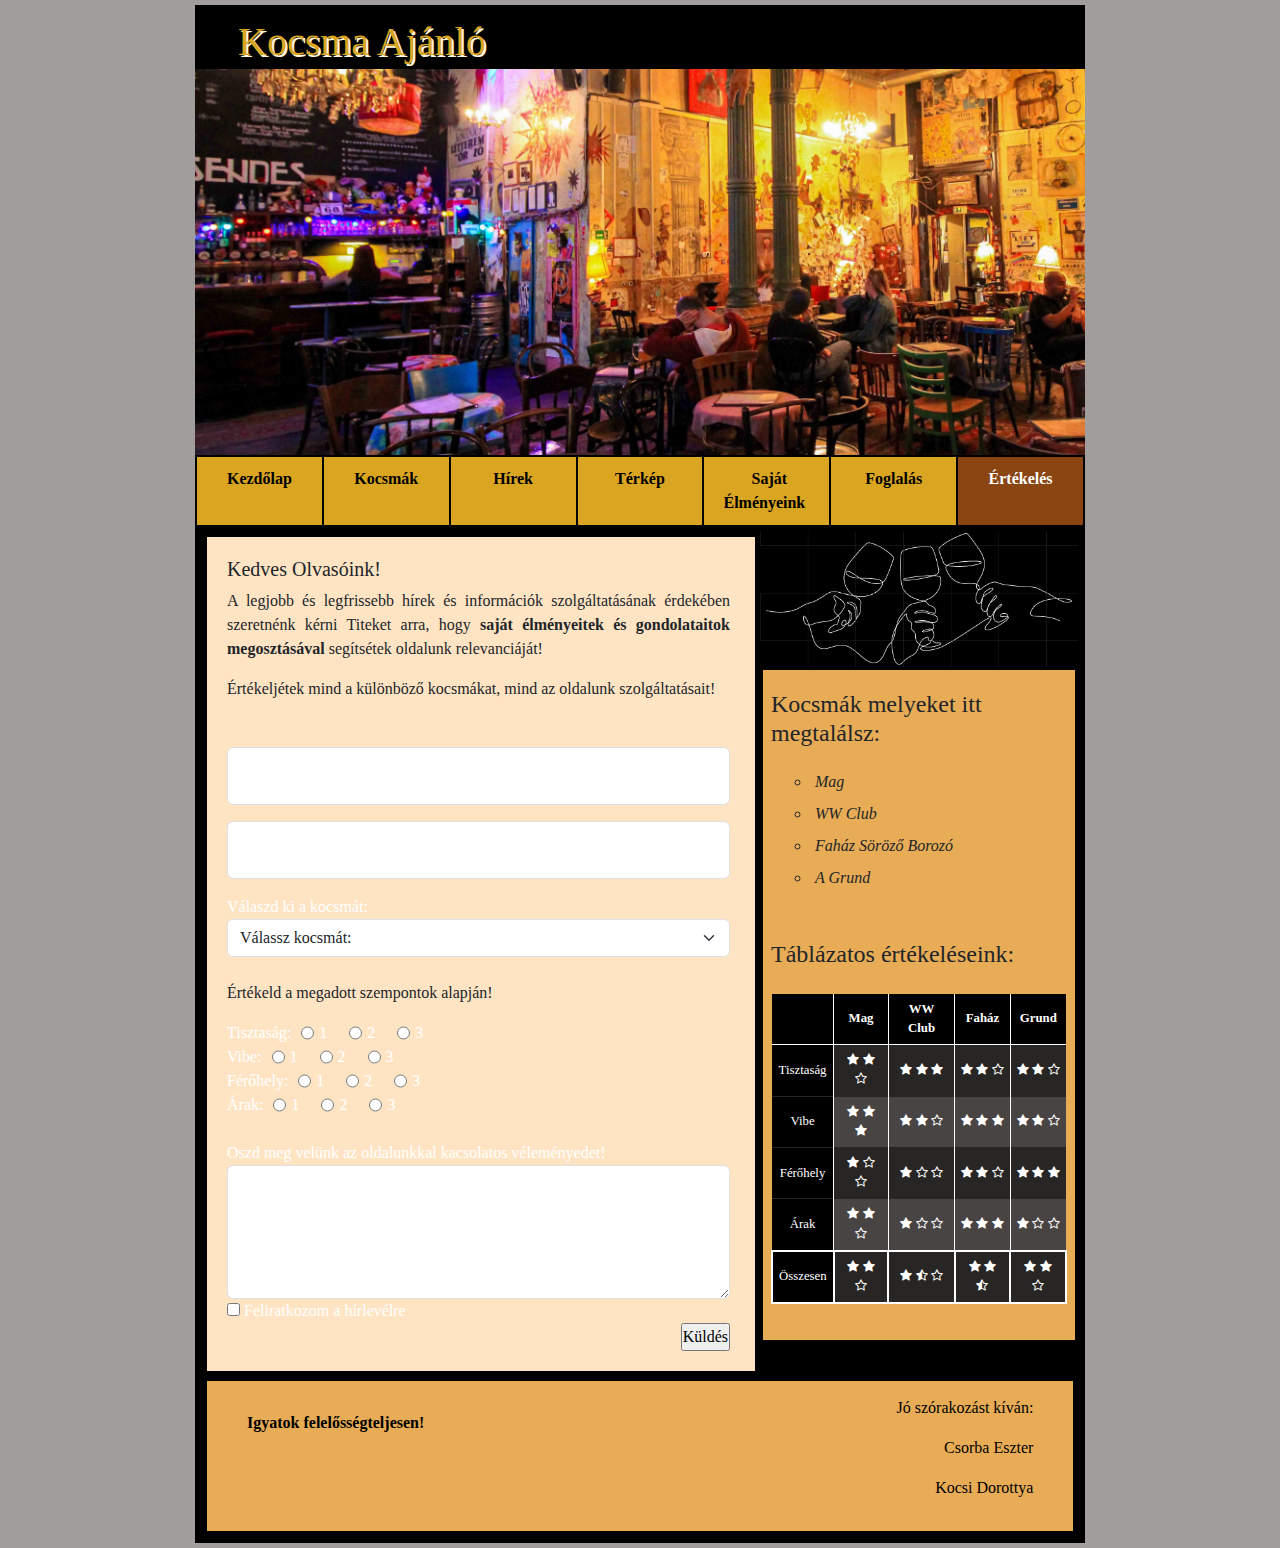
==== commit 6125ae44: "nagy resze az ertekelesnek kesz" ====
--- a/ertekeles.html
+++ b/ertekeles.html
@@ -54,37 +54,126 @@
             </nav>
 
             <article>
-                <div>
-                    <h5>Kedves Olvasóink!</h5>
-                    <p>A legjobb és legfrissebb hírek és információk szolgáltatásának érdekében szeretnénk kérni Titeket arra, hogy saját élményeitek és gondolataitok megosztásával segítsétek oldalunk relevanciáját!</p>
-                    <p>Értékeljétek mind a különböző kocsmákat, mind az oldalunk szolgáltatásait!</p>
-                </div>
-
-                <fieldset>
-                    <div class="form-floating mb-3 mt-3">
-                        <input type="text" class="form-control" id="nev" placeholder="Írd be a neved..." name="nev">
-                        <label for="nev">Teljes neved</label>
-                      </div>
-                      
-                      <div class="form-floating mt-3 mb-3">
-                        <input type="text" class="form-control" id="email" placeholder="Írd be az e-mail címed..." name="emaill">
-                        <label for="email">Email-cím</label>
-                      </div>
-                    <label for="kocsma" class="form-label">Válaszd ki a kocsmát:</label>
-                    <input class="form-control" list="kocsmak" name="kocsma" id="kocsma">
-                    <datalist id="kocsmak">
-                        <option value="Mag">
-                        <option value="WW Club">
-                        <option value="Faház Söröző Borozó">
-                        <option value="Grund">
-                    </datalist>
-                    <div class="hirlevel">
-                        <input class="form-check-input" type="checkbox" id="check1" name="option1" value="something" checked>
-                        <label class="form-check-label">Feliratkozom a hírlevélre</label>
-                      </div>
-
-                </fieldset>
-
+                <div class="articleDivje"> 
+                    <div class="ertekeleskoszontesdiv">
+                        <h5>Kedves Olvasóink!</h5>
+                        <p>A legjobb és legfrissebb hírek és információk szolgáltatásának érdekében szeretnénk kérni Titeket arra, hogy <span class="ertekelesspan">saját élményeitek és gondolataitok megosztásával</span> segítsétek oldalunk relevanciáját!</p>
+                        <p>Értékeljétek mind a különböző kocsmákat, mind az oldalunk szolgáltatásait!</p>
+                    </div>
+                    <form>
+                        <fieldset>
+                            <div class="nevemaildiv">
+                                <div class="form-floating mb-3 mt-3">
+                                    <input type="text" class="form-control" id="nev" placeholder="Írd be a neved..." name="nev">
+                                    <label for="nev">Teljes neved</label>
+                                  </div>
+                                  
+                                  <div class="form-floating mt-3 mb-3">
+                                    <input type="text" class="form-control" id="email" placeholder="Írd be az e-mail címed..." name="email">
+                                    <label for="email">E-mail cím</label>
+                                  </div>
+                            </div>
+                            <div class="kocsmakivalasztasdiv">
+
+
+
+                            </div>
+                            
+
+
+
+
+
+
+                            <!-- <div class="teljesnevdiv" class="container">
+                                <label for="nev">Teljes neved</label>
+                                <input type="text" class="form-teljesnev" class="text-dark" id="nev" placeholder="Írd be a neved..." name="nev" required>
+                            </div>
+                              
+                            <div class="emaildiv">
+                                <label for="email">Email-cím</label>
+                                <input type="text" class="form-email" id="email" placeholder="Írd be az e-mail címed..." name="emaill" required> 
+                            </div>-->
+
+                            <div class="kocsmakivalasztasdiv">
+                                <label for="kocsma" class="form-kocsmak">Válaszd ki a kocsmát:</label>
+                                <select class="form-select">
+                                    <option>Válassz kocsmát:</option>
+                                    <option>Mag</option>
+                                    <option>WW Club</option>
+                                    <option>Faház Söröző Borozó</option>
+                                    <option>Grund</option>
+                                  </select>
+
+                                <!--<label for="kocsma" class="form-kocsmak">Válaszd ki a kocsmát:</label>
+                                <input class="form-kocsmak" list="kocsmak" name="kocsma" id="kocsma" required>
+                                <datalist id="kocsmak">
+                                    <option value="Mag">
+                                    <option value="WW Club">
+                                    <option value="Faház Söröző Borozó">
+                                    <option value="Grund">
+                                </datalist>-->
+                            </div>
+                            <br>
+                            <p>Értékeld a megadott szempontok alapján!</p>
+                            <div class="kocsmaertekelesdiv">
+                                <div class="kocsmaertekelesdivtisztasag">
+                                    <label for="tisztasag" class="form-kocsmaertek">Tisztaság: </label>
+                                    <input type="radio" id="tisztasag" name="tisztasag" value="1">
+                                    <label for="tisztasag">1</label>
+                                    <input type="radio" id="tisztasag" name="tisztasag" value="2">
+                                    <label for="tisztasag">2</label>
+                                    <input type="radio" id="tisztasag" name="tisztasag" value="3">
+                                    <label for="tisztasag">3</label><br>
+                                </div>
+                                <div class="kocsmaertekelesdivvibe">
+                                    <label for="vibe" class="form-kocsmaertek">Vibe: </label>
+                                    <input type="radio" id="vibe" name="vibe" value="1">
+                                    <label for="vibe">1</label>
+                                    <input type="radio" id="vibe" name="vibe" value="2">
+                                    <label for="vibe">2</label>
+                                    <input type="radio" id="vibe" name="vibe" value="3">
+                                    <label for="vibe">3</label><br>
+                                </div>                        
+                                <div class="kocsmaertekelesdivferohely">
+                                    <label for="ferohely" class="form-kocsmaertek">Férőhely: </label>
+                                    <input type="radio" id="ferohely" name="ferohely" value="1">
+                                    <label for="ferohely">1</label>
+                                    <input type="radio" id="ferohely" name="ferohely" value="2">
+                                    <label for="ferohely">2</label>
+                                    <input type="radio" id="ferohely" name="ferohely" value="3">
+                                    <label for="ferohely">3</label><br>
+                                </div>
+                                <div class="kocsmaertekelesdivarak">
+                                    <label for="arak" class="form-kocsmaertek">Árak: </label>
+                                    <input type="radio" id="arak" name="arak" value="1">
+                                    <label for="arak">1</label>
+                                    <input type="radio" id="arak" name="arak" value="2">
+                                    <label for="arak">2</label>
+                                    <input type="radio" id="arak" name="arak" value="3">
+                                    <label for="arak">3</label><br>
+                                </div>
+                            </div>
+                            <br>
+                        </fieldset>
+        
+                        <fieldset>
+                            <div class="velemeny">
+                                <label for="velemeny">Oszd meg velünk az oldalunkkal kacsolatos véleményedet!</label>
+                                <textarea class="form-control" rows="5" id="velemeny" name="text"></textarea>   
+                            </div>
+                             
+                            <div class="hirlevel">
+                                <input type="checkbox" id="hirlevel" name="hirlevel" value="hirlevel">
+                                <label class="form-check-label">Feliratkozom a hírlevélre</label>
+                            </div>
+                            <div class="kuldesdiv">
+                                <input type="submit" value="Küldés">
+                            </div>
+                        </fieldset>
+                    </form>
+                </div>
+                
             </article>
             
             <aside>
--- a/stilus.css
+++ b/stilus.css
@@ -475,6 +475,93 @@
 }
 
 
+.ertekeleskoszontesdiv{
+    text-align: justify;
+    font-weight: 80;
+    margin-bottom: 30px;
+}
+.ertekelesspan{
+    font-style: bold;
+    font-weight: 800;
+}
+.teljesnevdiv {
+    color: black;
+}
+.nevemaildiv > label{
+    color: grey;
+}
+
+.kocsmaertekelesdivtisztasag{
+    display: flex;
+    flex-direction: row;
+}
+.kocsmaertekelesdivtisztasag > label{
+    flex: 0 0 20px;
+    text-align: center;
+    display: flex;
+    margin-right: 10px;
+    /*display: flex;
+    align-items: center;
+    margin-bottom: 5px;*/
+}
+.kocsmaertekelesdivtisztasag input[type="radio"] {
+    margin-right: 5px;
+    text-align: right;
+    
+}
+.kocsmaertekelesdivvibe{
+    display: flex;
+    flex-direction: row;
+}
+.kocsmaertekelesdivvibe > label{
+    flex: 0 0 20px;
+    text-align: right;
+    display: flex;
+    margin-right: 10px;
+}
+.kocsmaertekelesdivvibe input[type="radio"]{
+    margin-right: 5px;
+    text-align: right;
+}
+.kocsmaertekelesdivferohely{
+    display: flex;
+    flex-direction: row;
+}
+.kocsmaertekelesdivferohely > label{
+    flex: 0 0 20px;
+    text-align: center;
+    display: flex;
+    margin-right: 10px;
+}
+.kocsmaertekelesdivferohely input[type="radio"]{
+    margin-right: 5px;
+}
+.kocsmaertekelesdivarak{
+    display: flex;
+    flex-direction: row;
+}
+.kocsmaertekelesdivarak > label{
+    flex: 0 0 20px;
+    text-align: center;
+    display: flex;
+    margin-right: 10px;
+}
+.kocsmaertekelesdivarak input[type="radio"]{
+    margin-right: 5px;
+}
+
+
+.kuldesdiv{
+    text-align: right;
+}
+
+
+
+form{
+    margin: auto;
+}
+
+
 
 /* /eszti */
 
@@ -583,7 +670,7 @@
     margin-bottom: 5px;
 }
 
-p {
+.terkepArticleDiv > p {
     font-style: italic;
 }
 
@@ -902,6 +989,10 @@
         width: 100%;
         height: 100%;
     }
+    .foglalas{
+        width:100%;
+        height:100%;
+    }
 
 }
 
@@ -965,5 +1056,21 @@
         width: 100%;
         height: 100%;
     }
-}
-
+    .foglalas{
+        width:100%;
+        height:100%;
+    }
+}
+
+/*foglalás html alakítása*/
+label {
+    color: white;
+}
+.foglalas{
+    width: 90%;
+    max-width: 900px;
+    margin: auto;
+    padding: 5px;
+    background-color: rgb(162, 157, 157);
+    font-family: Cambria, Cochin, Georgia, Times, 'Times New Roman', serif;
+}
